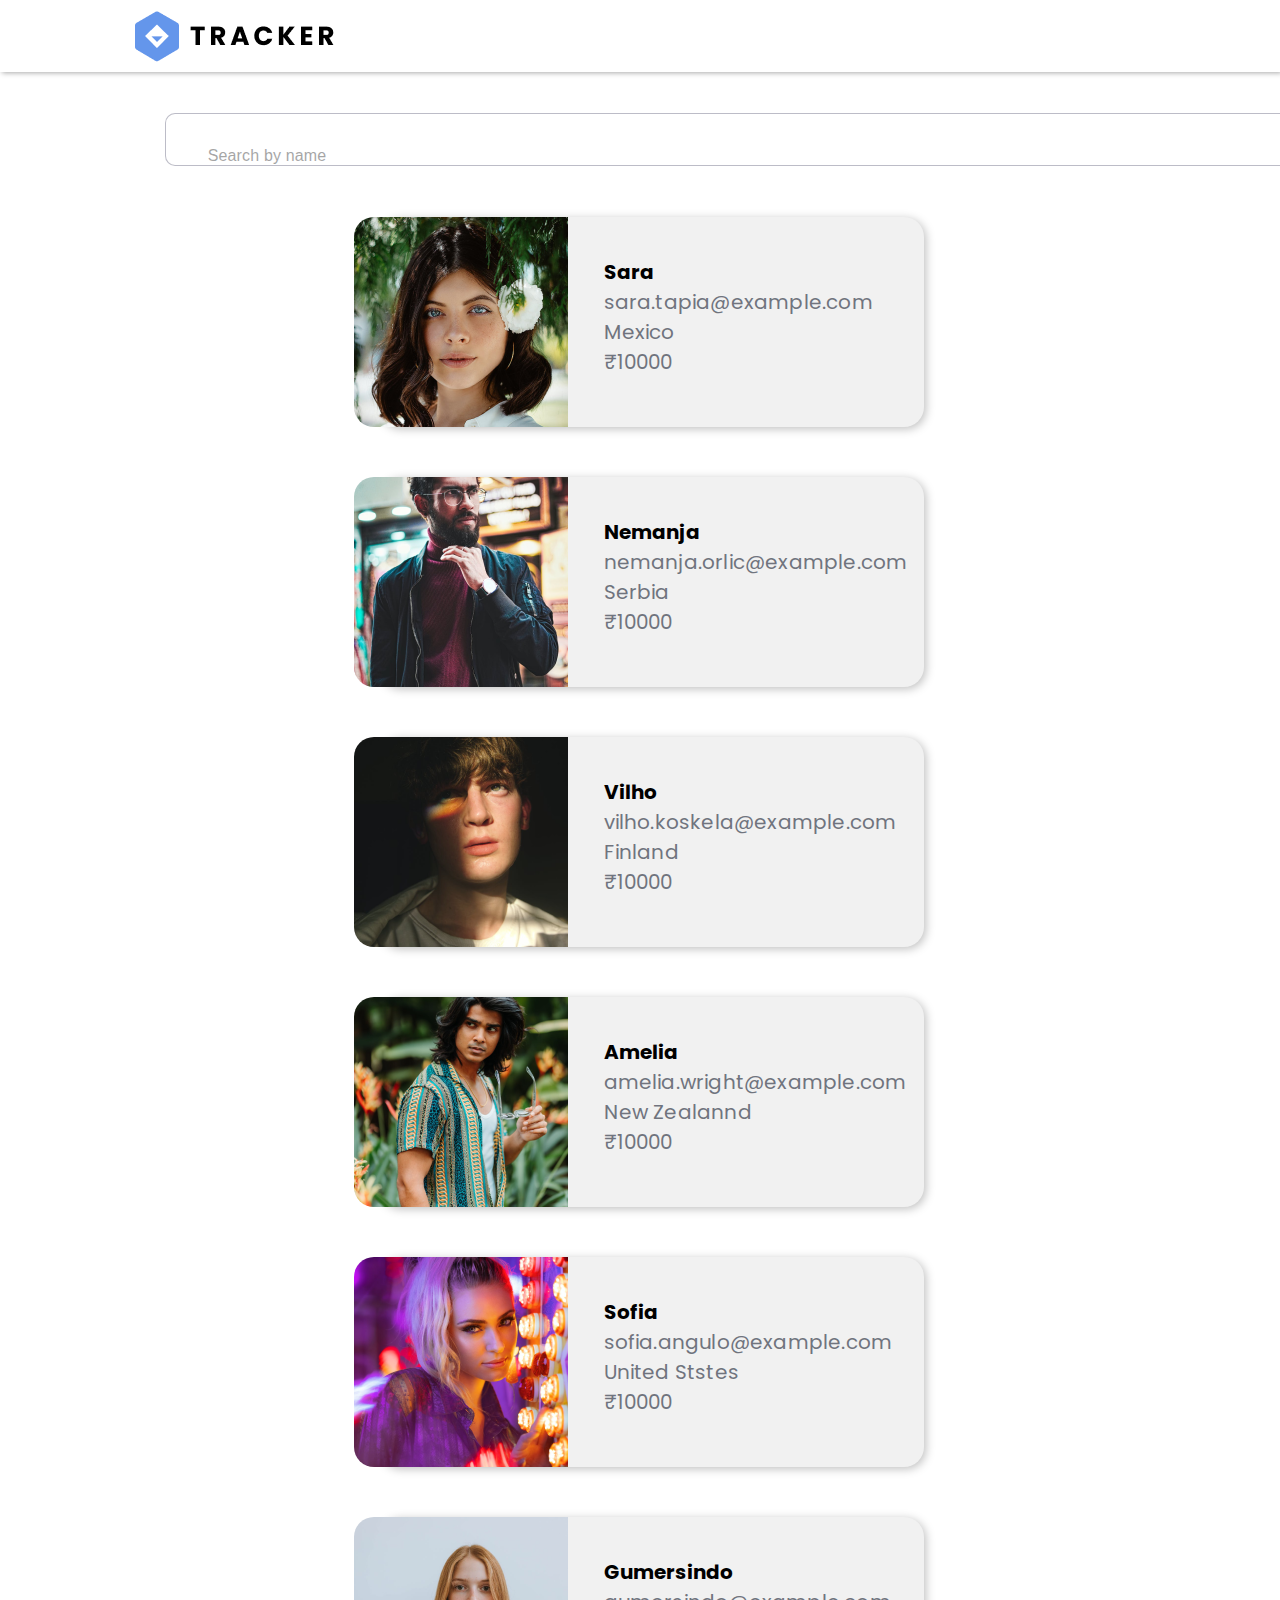
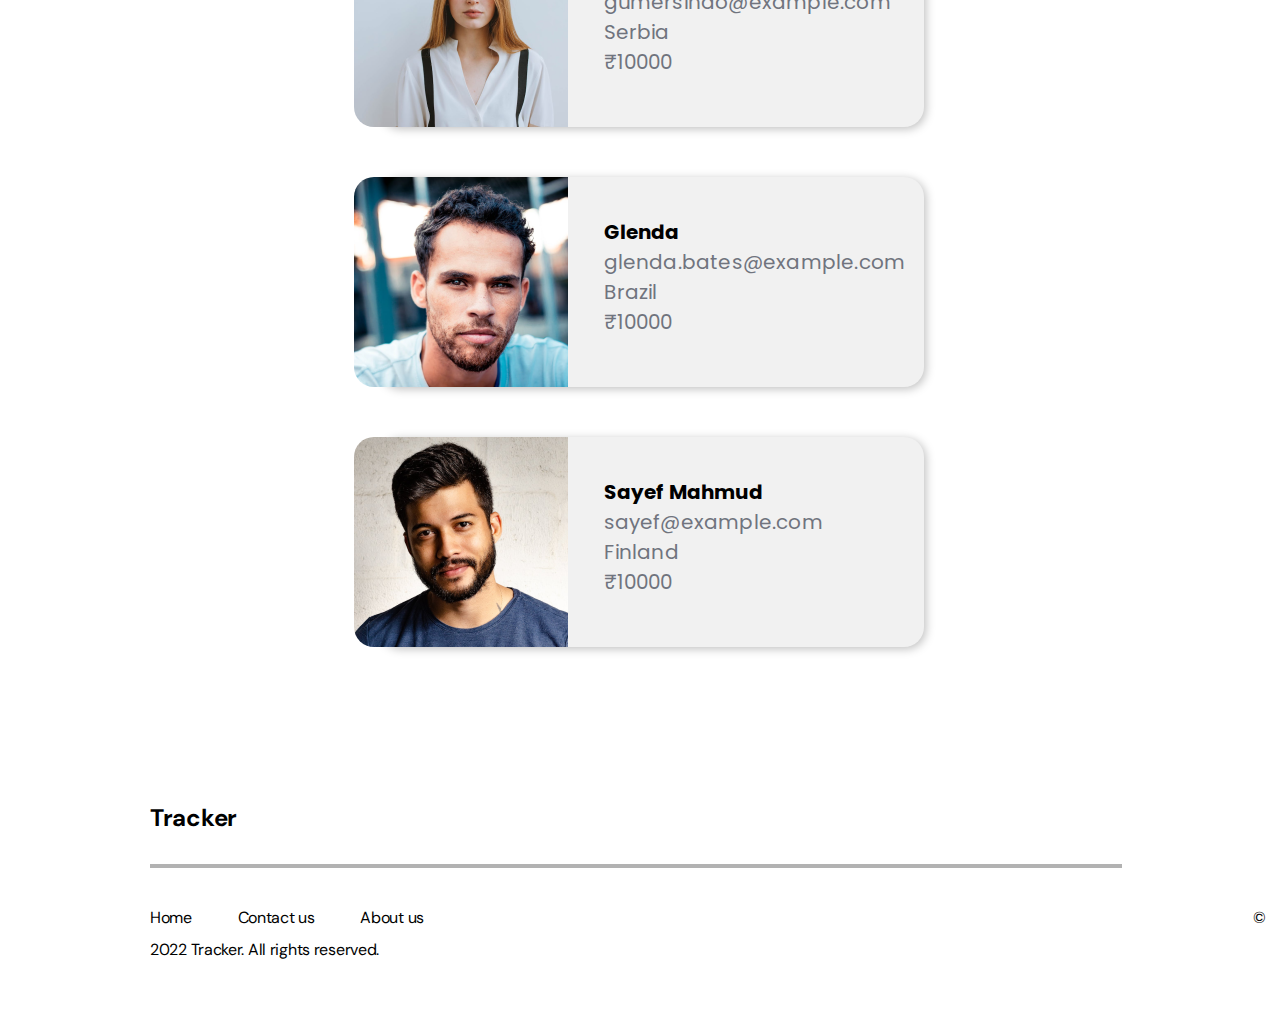
==== home.html @ b0387162 "Add files via upload" ====
<!DOCTYPE html>
<html lang="en">
<head>
    <meta charset="UTF-8">
    <link href='https://fonts.googleapis.com/css?family=DM Sans' rel='stylesheet'>
        <link href='https://fonts.googleapis.com/css?family=Poppins' rel='stylesheet'>
    <meta http-equiv="X-UA-Compatible" content="IE=edge">
    <title>home </title>
    <link rel="stylesheet" href="homestyle.css">
</head>
<body>
    <div class="logo">
   <img src="logo tracker.png" alt="">
    </div> 

    <div class="container">
         <form class='form-inline'>
            <div class="input-group">
                <div>
                <input type='text' id='search'  placeholder="Search by name" >
                </div>
                <span class="input-group-btn">
                <button id="search-this"type="button" class="pull-right btn btn-default search-btn">
                <a href=""><img src="magnifying-glass-solid (1)-01.svg" alt="" ></a>
                </button>
                </span>
            </div>
        </form>
        <center id="center">

          <a href="profile.html">
            <div class="chip">
                <img src="Team Member 1 (7).png" alt="Person"i width="96" height="96" >
                <div id="list">
               <h4 style="color: black;">Sara</h4>
               <p>sara.tapia@example.com</p>
               <p>Mexico</p>
               <p>&#8377;10000</p>
              </div>
            </div></a>
           
            <div class="chip">
                
                <img src="Team Member 1 (8).png" alt="Person" width="96" height="96">
                <div id="list">
               <h4 style="color: black;">Nemanja</h4>
               <p>nemanja.orlic@example.com</p>
               <p>Serbia</p>
               <p>&#8377;10000</p>
              </div>
            </div>
           
            <div class="chip">
                
                <img src="Team Member 1 (1).png" alt="Person" width="96" height="96">
                <div id="list">
               <h4 style="color: black;">Vilho</h4>
               <p>vilho.koskela@example.com</p>
               <p>Finland</p>
               <p>&#8377;10000</p>
              </div>
            </div>
           
            <div class="chip">
                
                <img src="Team Member 1 (2).png" alt="Person" width="96" height="96">
                <div id="list">
               <h4 style="color: black;">Amelia</h4>
               <p>amelia.wright@example.com</p>
               <p>New Zealannd</p>
               <p>&#8377;10000</p>
              </div>
            </div>
           
            <div class="chip">
                
                <img src="Team Member 1 (3).png" alt="Person" width="96" height="96">
                <div id="list">
               <h4 style="color: black;">Sofia</h4>
               <p>sofia.angulo@example.com</p>
               <p>United Ststes</p>
               <p>&#8377;10000</p>
              </div>
            </div>
           
            <div class="chip">
                
                <img src="Team Member 1 (4).png" alt="Person" width="96" height="96">
                <div id="list">
               <h4 style="color: black;">Gumersindo</h4>
               <p>gumersindo@example.com</p>
               <p>Serbia</p>
               <p>&#8377;10000</p>
              </div>
            </div>
           
            <div class="chip">
                
                <img src="Team Member 1 (5).png" alt="Person" width="96" height="96">
         <div id="list">
               <h4 style="color: black;">Glenda</h4>
               <p>glenda.bates@example.com</p>
               <p>Brazil</p>
               <p>&#8377;10000</p>
              </div>
         </div>
           
         <div class="chip">
                
                <img src="Team Member 1 (6).png" alt="Person" width="96" height="96">
            <div id="list">
               <h4 style="color: black;">Sayef Mahmud</h4>
               <p>sayef@example.com</p>
               <p>Finland</p>
               <p>&#8377;10000</p>
              
            </div>
        </div>
        </center>
        <div id="footer">
        <h4>Tracker</h4><br>
        <hr><br>
        <p>Home</p><span class="tab"></span>
        <p>Contact us</p><span class="tab"></span>
        <p>About us</p>
        <p class="foot_nm">© 2022 Tracker. All rights reserved.</p>
        

   
    </div>

    </body>
</html>
---- homestyle.css ----
*{
    margin:0px;
    padding: 0px;
}
.logo{
height: 72px; 
max-width: 100%;
left: 0px;
top: 0px;
border-radius: 0px;
box-shadow: 2px 1px 5px #aaaaaa;
}
.logo img{
    margin-left: 135px;
    margin-top:11px;
    margin-bottom:11px;;
}
#search {
  box-sizing: border-box;
  position: absolute;
  width: 1200px;
  height: 53px;
  left: 50px;
  top: 113px;
  background: #FFFFFF;
  opacity: 0.7;
  border: 1px solid rgba(21, 20, 57, 0.4);
  border-radius: 10px;
  margin-left:115px;
  background-image: url(xmark-solid-01.svg);
  background-size: 16px 16px;
  background-repeat: no-repeat;
  background-position: 69rem 1rem;   
  }
  .input-group-btn img{
    width: 100px;
   
  }
  #search-this img{
    width: 50px;
    height: 20px;
     margin-top:10px ; 
     padding-right:1800px;
  }
  
  .search-btn {
    border-radius: [object Object]px;
    cursor:pointer;
    border: 0px;
    position: absolute;
    width: 65px;
    height: 54px;
    left: 1240px;
    top: 112px;
    background: #6496EB;
    border-radius: 0px 9px 9px 0px;
    margin-left: 62px;
    display: flex;
    justify-content: center;
    align-items: center;
  }

  .form-inline img{
    height: 12.616437911987305px;
width: 12.616437911987305px;
left: 6.30810546875px;
top: 6.3082275390625px;
border-radius: 0px;
position: absolute;

  }
::placeholder{
    position: absolute;
    margin-left: 31.64px;
    padding-top: 15px;
    padding-bottom: 21.08px;
    padding-right: 164.67px;
    padding-left: 10px;
    font-style: normal;
    font-weight: 500;
    font-size: 16px;
    line-height: 10px;
    letter-spacing: 0.01em;
    color: #000000;
    opacity: 0.5;
  }
  .chip {
    display: inline-block;
    height: 250px;
    font-size: 16px;
    line-height: 50px;
    background-color: #f1f1f1;height: 210px;
    width: 545px;
    left: 0px;
    top: 1px;
    border-radius: 20px;
    box-shadow: 2px 2px 10px rgba(0, 0, 0, 0.25);
    margin-bottom: 50px;
    margin-right: 78px;
    text-decoration: none;
  }
  
  .chip img {
    float: left;
    margin: 0 10px 0 -25px;
    height: 210px;
    width: 214px;
    left: 0px;
    top: 0px;
    border-radius: 20px 0px 0px 20px;  
  }

#list{
    font-family: 'Poppins';
font-style: normal;
font-weight: 400;
font-size: 20px;
line-height: 30px;
padding-left:225px;
padding-top: 40px;
text-align: left;
letter-spacing: 0.01em;
color: #70747E;
}
center{
    padding-left: 100px;
    padding-top:145px;
}
#footer{
    padding-left: 150px;
    font-family: 'DM Sans';
    font-style: normal;
    font-weight: 700;
    font-size: 24px;
    line-height: 31px;
    letter-spacing: -0.292683px;
    color: #000000;
    padding-bottom: 47px;
    margin-top: 105px;
}
  
#footer p{
    display: inline;
    
height: 26px;
top: calc(50% - 26px/2 + 62.4px);
font-family: 'DM Sans';
font-style: normal;
font-weight: 400;
font-size: 16px;
line-height: 26px;
padding: 0%;
color: #000000;
}
.tab {
    display: inline-block;
    margin-left: 40px;
    }
.foot_nm{
  margin-left:91.5vh;
}
hr{
left: 5%;
right: 9.31%;
top: 50%;
bottom: 49.17%;
margin-right: 158px;
mix-blend-mode: normal;
opacity: 0.3;
border: 2px solid #000000;
}

@media only screen and (max-width: 1000px) {
  
  #footer
  {
    padding: 2%;
  }

  #footer p{
    font-size: 8px;
  }

  .tab{
    margin-left: 10px;
  }

  hr{
    margin: 0px;
    width:292.45px;
  }

  .logo img{
    margin-left: 13px;
  }

  .chip{
    height: 113.63993072509766px;
   width: 294.9999694824219px;
   margin-right: 33px;
   display:block;
  
 }
  .chip img{
    height: 113.62803649902344px;
width: 115.7923812866211px;
  }

  #list{
    font-family: 'Poppins';
font-style: normal;
font-weight: 400;
font-size: 9.73955px;
line-height: 21px;
letter-spacing: 0.01em;
color: #70747E;
padding: 0%
  }

.container{
width: 100%;
}

.form-inline{
  width: 20px;
}
#search{
  width: 295px;
  margin-left: 30%;
}
.search-btn{
  left: 295px;
  margin-left: 33%;
}
#search-this img{
  padding: 0%;
  margin: 0%;
  top: 10px;
}
#list{
  padding-top:4.5%;
}

}
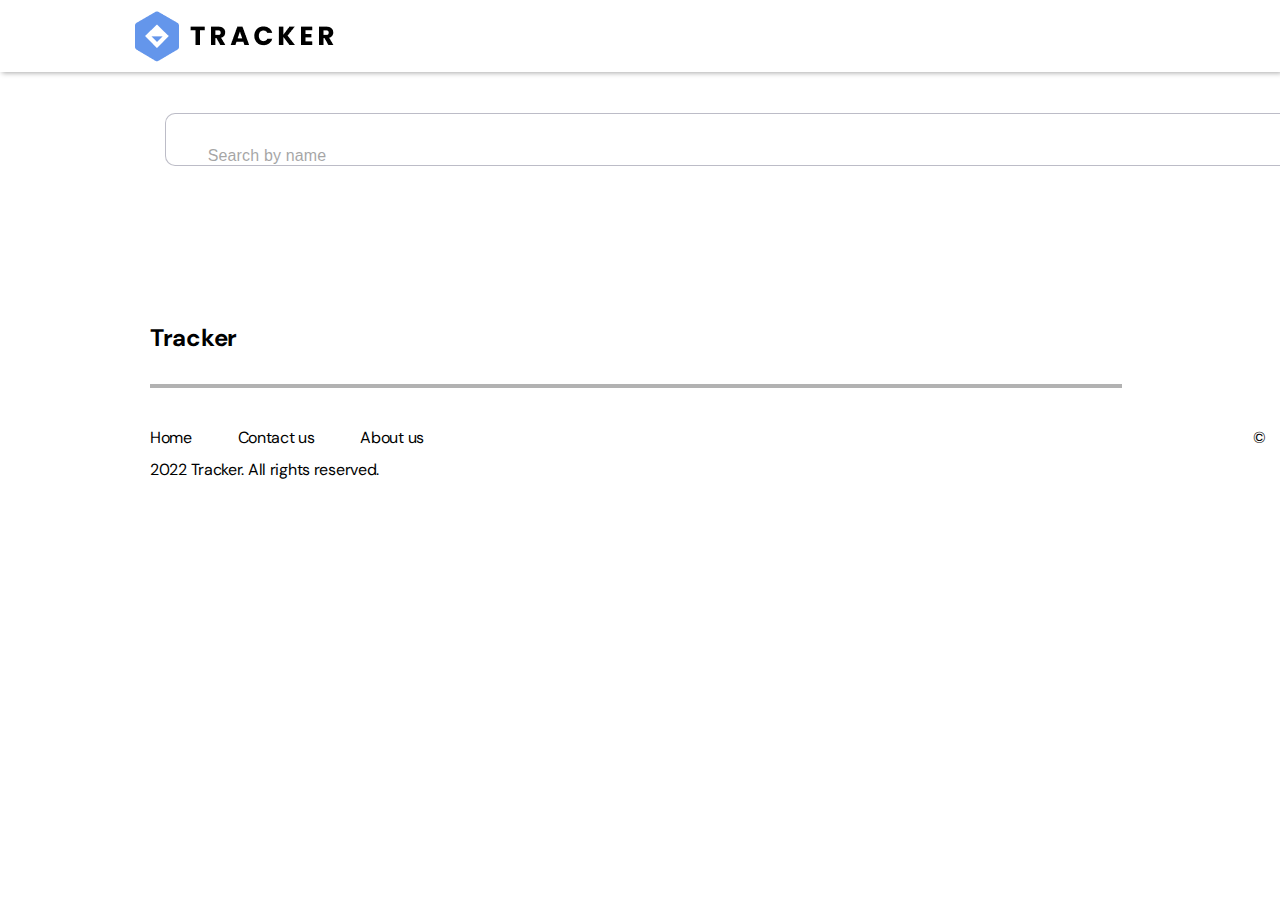
==== commit 7b4a949c: "home.html" ====
--- a/home.html
+++ b/home.html
@@ -3,131 +3,86 @@
 <head>
     <meta charset="UTF-8">
     <link href='https://fonts.googleapis.com/css?family=DM Sans' rel='stylesheet'>
-        <link href='https://fonts.googleapis.com/css?family=Poppins' rel='stylesheet'>
+    <link href='https://fonts.googleapis.com/css?family=Poppins' rel='stylesheet'>
     <meta http-equiv="X-UA-Compatible" content="IE=edge">
-    <title>home </title>
+    <title>Home</title>
     <link rel="stylesheet" href="homestyle.css">
 </head>
 <body>
     <div class="logo">
-   <img src="logo tracker.png" alt="">
+        <img src="logo tracker.png" alt="">
     </div> 
 
     <div class="container">
-         <form class='form-inline'>
+        <form class='form-inline'>
             <div class="input-group">
                 <div>
-                <input type='text' id='search'  placeholder="Search by name" >
+                    <input type='text' id='search' placeholder="Search by name">
                 </div>
                 <span class="input-group-btn">
-                <button id="search-this"type="button" class="pull-right btn btn-default search-btn">
-                <a href=""><img src="magnifying-glass-solid (1)-01.svg" alt="" ></a>
-                </button>
+                    <button id="search-this" type="button" class="pull-right btn btn-default search-btn">
+                        <a href=""><img src="magnifying-glass-solid (1)-01.svg" alt=""></a>
+                    </button>
                 </span>
             </div>
         </form>
-        <center id="center">
-
-          <a href="profile.html">
-            <div class="chip">
-                <img src="Team Member 1 (7).png" alt="Person"i width="96" height="96" >
-                <div id="list">
-               <h4 style="color: black;">Sara</h4>
-               <p>sara.tapia@example.com</p>
-               <p>Mexico</p>
-               <p>&#8377;10000</p>
-              </div>
-            </div></a>
-           
-            <div class="chip">
-                
-                <img src="Team Member 1 (8).png" alt="Person" width="96" height="96">
-                <div id="list">
-               <h4 style="color: black;">Nemanja</h4>
-               <p>nemanja.orlic@example.com</p>
-               <p>Serbia</p>
-               <p>&#8377;10000</p>
-              </div>
-            </div>
-           
-            <div class="chip">
-                
-                <img src="Team Member 1 (1).png" alt="Person" width="96" height="96">
-                <div id="list">
-               <h4 style="color: black;">Vilho</h4>
-               <p>vilho.koskela@example.com</p>
-               <p>Finland</p>
-               <p>&#8377;10000</p>
-              </div>
-            </div>
-           
-            <div class="chip">
-                
-                <img src="Team Member 1 (2).png" alt="Person" width="96" height="96">
-                <div id="list">
-               <h4 style="color: black;">Amelia</h4>
-               <p>amelia.wright@example.com</p>
-               <p>New Zealannd</p>
-               <p>&#8377;10000</p>
-              </div>
-            </div>
-           
-            <div class="chip">
-                
-                <img src="Team Member 1 (3).png" alt="Person" width="96" height="96">
-                <div id="list">
-               <h4 style="color: black;">Sofia</h4>
-               <p>sofia.angulo@example.com</p>
-               <p>United Ststes</p>
-               <p>&#8377;10000</p>
-              </div>
-            </div>
-           
-            <div class="chip">
-                
-                <img src="Team Member 1 (4).png" alt="Person" width="96" height="96">
-                <div id="list">
-               <h4 style="color: black;">Gumersindo</h4>
-               <p>gumersindo@example.com</p>
-               <p>Serbia</p>
-               <p>&#8377;10000</p>
-              </div>
-            </div>
-           
-            <div class="chip">
-                
-                <img src="Team Member 1 (5).png" alt="Person" width="96" height="96">
-         <div id="list">
-               <h4 style="color: black;">Glenda</h4>
-               <p>glenda.bates@example.com</p>
-               <p>Brazil</p>
-               <p>&#8377;10000</p>
-              </div>
-         </div>
-           
-         <div class="chip">
-                
-                <img src="Team Member 1 (6).png" alt="Person" width="96" height="96">
-            <div id="list">
-               <h4 style="color: black;">Sayef Mahmud</h4>
-               <p>sayef@example.com</p>
-               <p>Finland</p>
-               <p>&#8377;10000</p>
-              
-            </div>
+        <center id="center"></center>
+        <div id="footer">
+            <h4>Tracker</h4><br>
+            <hr><br>
+            <p>Home</p><span class="tab"></span>
+            <p>Contact us</p><span class="tab"></span>
+            <p>About us</p>
+            <p class="foot_nm">© 2022 Tracker. All rights reserved.</p>
         </div>
-        </center>
-        <div id="footer">
-        <h4>Tracker</h4><br>
-        <hr><br>
-        <p>Home</p><span class="tab"></span>
-        <p>Contact us</p><span class="tab"></span>
-        <p>About us</p>
-        <p class="foot_nm">© 2022 Tracker. All rights reserved.</p>
-        
-
-   
     </div>
 
-    </body>
-</html>+    <script>
+        fetch('https://randomuser.me/api/?results=100')
+            .then(response => response.json())
+            .then(data => {
+                const center = document.getElementById('center');
+
+                data.results.forEach((profile, index) => {
+                    const chip = document.createElement('div');
+                    chip.className = 'chip';
+                    const img = document.createElement('img');
+                    img.src = profile.picture.large;
+                    img.alt = 'Person';
+                    img.width = '96';
+                    img.height = '96';
+
+                    const list = document.createElement('div');
+                    list.id = 'list';
+                    const h4 = document.createElement('h4');
+                    h4.style.color = 'black';
+                    h4.textContent = profile.name.first + ' ' + profile.name.last;
+                    const p1 = document.createElement('p');
+                    p1.textContent = profile.email;
+                    const p2 = document.createElement('p');
+                    p2.textContent = profile.location.country;
+                    const p3 = document.createElement('p');
+                    p3.textContent = '₹10000';
+
+                    list.appendChild(h4);
+                    list.appendChild(p1);
+                    list.appendChild(p2);
+                    list.appendChild(p3);
+
+                    chip.appendChild(img);
+                    chip.appendChild(list);
+
+                    chip.addEventListener('click', () => {
+                        localStorage.setItem('selectedProfileIndex', index);
+                        window.location.href = 'profile.html';
+                    });
+
+                    center.appendChild(chip);
+                });
+            })
+            .catch(error => {
+                console.error('Error:', error);
+            });
+    </script>
+</body>
+</html>
